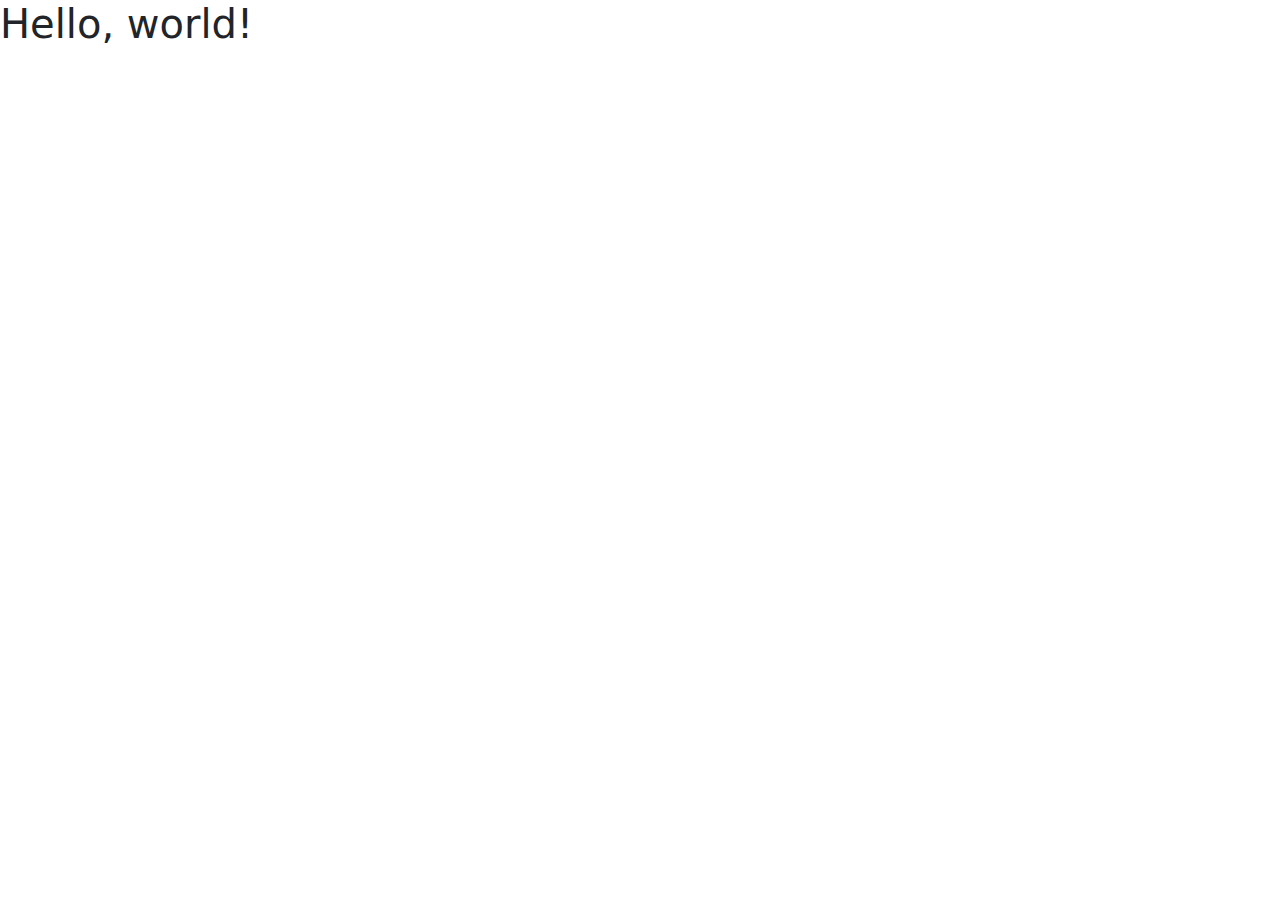
==== index.html @ b93c2abb "first comit" ====
<!DOCTYPE html>
<html lang="en">
  <head>
    <meta charset="utf-8" />
    <meta name="viewport" content="width=device-width, initial-scale=1" />
    <title>Bootstrap demo</title>
    <link
      href="https://cdn.jsdelivr.net/npm/bootstrap@5.3.3/dist/css/bootstrap.min.css"
      rel="stylesheet"
      integrity="sha384-QWTKZyjpPEjISv5WaRU9OFeRpok6YctnYmDr5pNlyT2bRjXh0JMhjY6hW+ALEwIH"
      crossorigin="anonymous"
    />
  </head>
  <body>
    <h1>Hello, world!</h1>
    <script
      src="https://cdn.jsdelivr.net/npm/bootstrap@5.3.3/dist/js/bootstrap.bundle.min.js"
      integrity="sha384-YvpcrYf0tY3lHB60NNkmXc5s9fDVZLESaAA55NDzOxhy9GkcIdslK1eN7N6jIeHz"
      crossorigin="anonymous"
    ></script>
  </body>
</html>
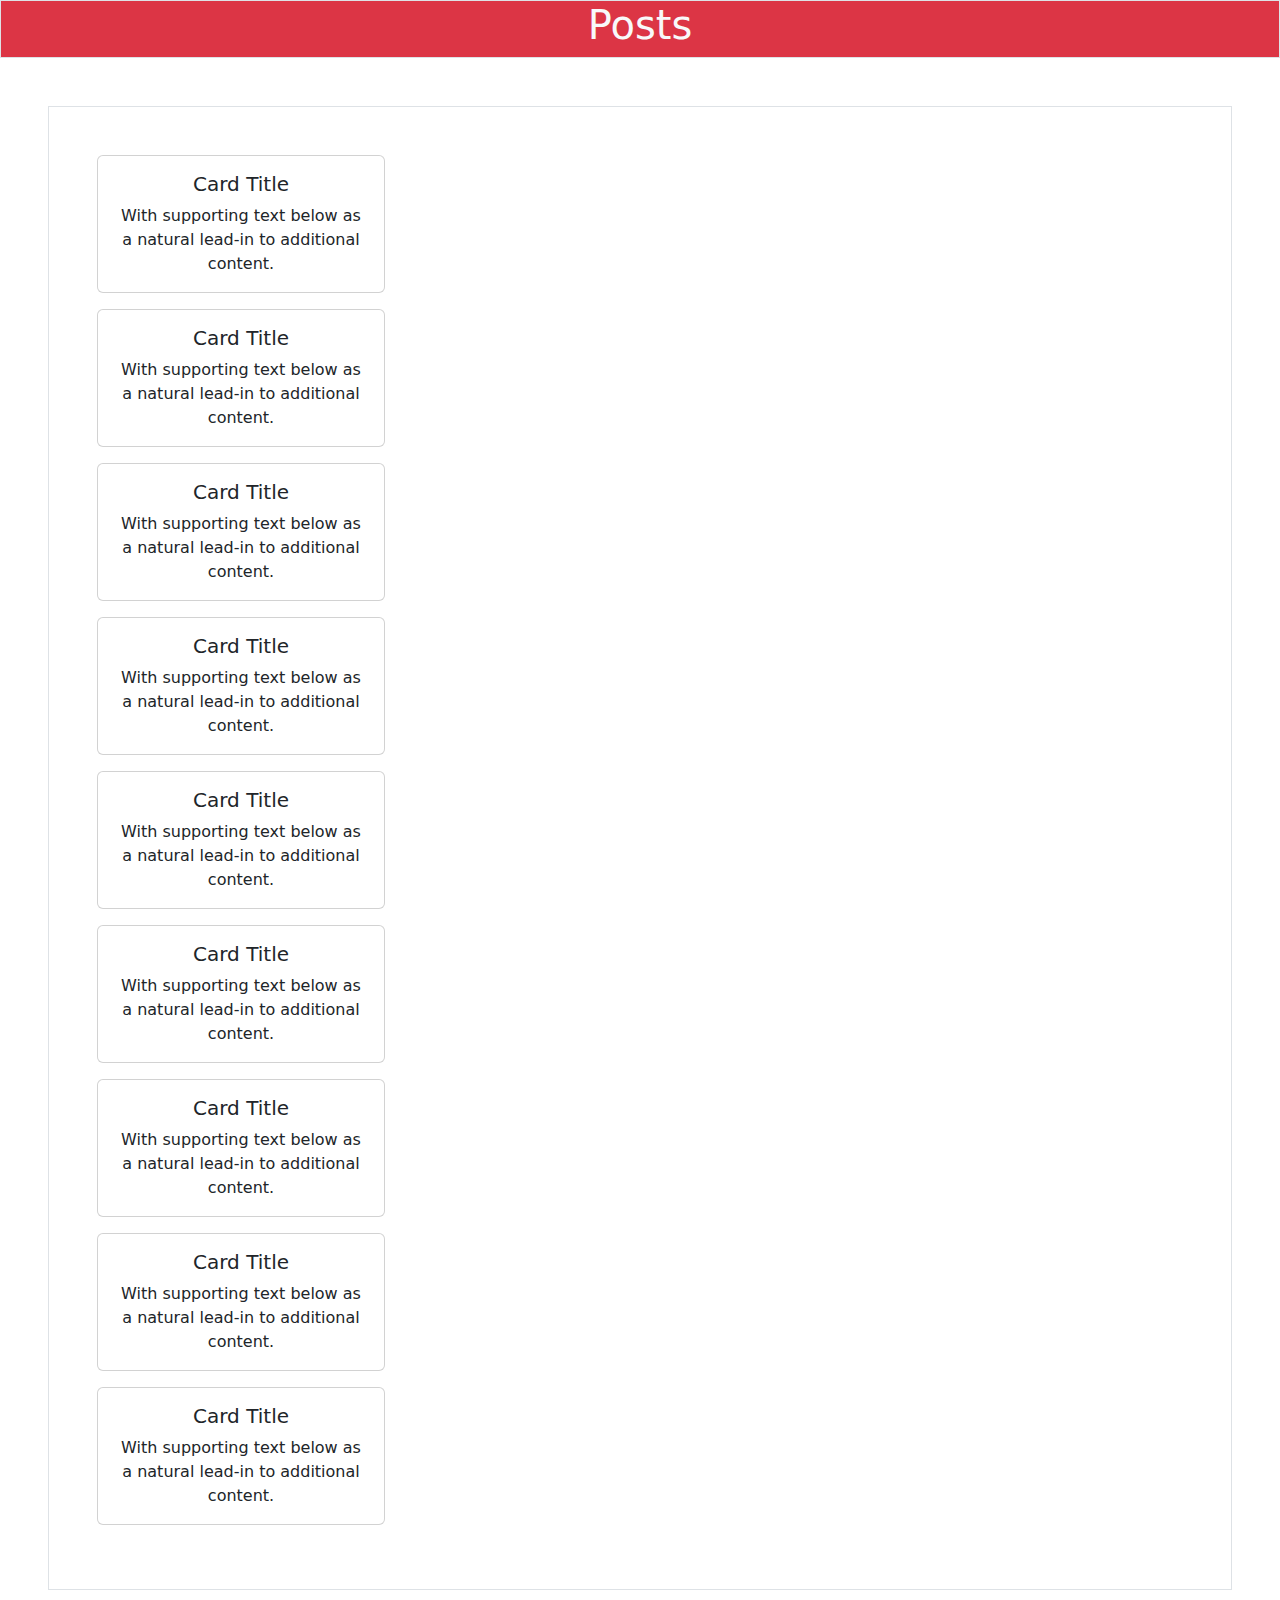
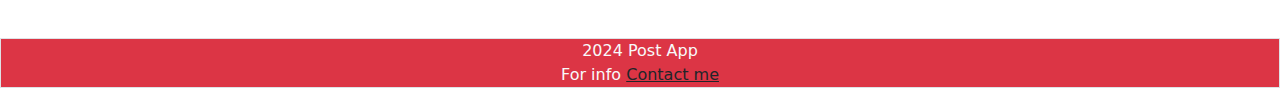
==== commit 8f67cc10: "cards" ====
--- a/index.html
+++ b/index.html
@@ -12,7 +12,131 @@
     />
   </head>
   <body>
-    <h1>Hello, world!</h1>
+    <!-- header -->
+    <header class="contaier w-100 border bg-danger text-center text-light">
+      <h1>Posts</h1>
+    </header>
+
+    <!-- Cards -->
+    <main class="min-vh-100">
+      <!-- card container -->
+      <div class="card-container border p-5 m-5">
+        <!-- card -->
+        <div class="card text-center mb-3 my-card" style="width: 18rem">
+          <div class="card-body">
+            <h5 class="card-title">Card Title</h5>
+            <p class="card-text">
+              With supporting text below as a natural lead-in to additional
+              content.
+            </p>
+          </div>
+        </div>
+        <!-- card -->
+        <!-- card -->
+        <div class="card text-center mb-3 my-card" style="width: 18rem">
+          <div class="card-body">
+            <h5 class="card-title">Card Title</h5>
+            <p class="card-text">
+              With supporting text below as a natural lead-in to additional
+              content.
+            </p>
+          </div>
+        </div>
+        <!-- card -->
+        <!-- card -->
+        <div class="card text-center mb-3 my-card" style="width: 18rem">
+          <div class="card-body">
+            <h5 class="card-title">Card Title</h5>
+            <p class="card-text">
+              With supporting text below as a natural lead-in to additional
+              content.
+            </p>
+          </div>
+        </div>
+        <!-- card -->
+        <!-- card -->
+        <div class="card text-center mb-3 my-card" style="width: 18rem">
+          <div class="card-body">
+            <h5 class="card-title">Card Title</h5>
+            <p class="card-text">
+              With supporting text below as a natural lead-in to additional
+              content.
+            </p>
+          </div>
+        </div>
+        <!-- card -->
+        <!-- card -->
+        <div class="card text-center mb-3 my-card" style="width: 18rem">
+          <div class="card-body">
+            <h5 class="card-title">Card Title</h5>
+            <p class="card-text">
+              With supporting text below as a natural lead-in to additional
+              content.
+            </p>
+          </div>
+        </div>
+        <!-- card -->
+        <!-- card -->
+        <div class="card text-center mb-3 my-card" style="width: 18rem">
+          <div class="card-body">
+            <h5 class="card-title">Card Title</h5>
+            <p class="card-text">
+              With supporting text below as a natural lead-in to additional
+              content.
+            </p>
+          </div>
+        </div>
+        <!-- card -->
+        <!-- card -->
+        <div class="card text-center mb-3 my-card" style="width: 18rem">
+          <div class="card-body">
+            <h5 class="card-title">Card Title</h5>
+            <p class="card-text">
+              With supporting text below as a natural lead-in to additional
+              content.
+            </p>
+          </div>
+        </div>
+        <!-- card -->
+        <!-- card -->
+        <div class="card text-center mb-3 my-card" style="width: 18rem">
+          <div class="card-body">
+            <h5 class="card-title">Card Title</h5>
+            <p class="card-text">
+              With supporting text below as a natural lead-in to additional
+              content.
+            </p>
+          </div>
+        </div>
+        <!-- card -->
+        <!-- card -->
+        <div class="card text-center mb-3 my-card" style="width: 18rem">
+          <div class="card-body">
+            <h5 class="card-title">Card Title</h5>
+            <p class="card-text">
+              With supporting text below as a natural lead-in to additional
+              content.
+            </p>
+          </div>
+        </div>
+        <!-- card -->
+      </div>
+    </main>
+
+    <!-- Footer -->
+    <footer class="contaier w-100 border bg-danger text-center text-light">
+      <div class="row">
+        <span>2024 Post App</span>
+      </div>
+      <div class="row">
+        <span
+          >For info
+          <a class="link-dark" href="mailto:Vittorio.Amato@Ibm.com"
+            >Contact me
+          </a>
+        </span>
+      </div>
+    </footer>
     <script
       src="https://cdn.jsdelivr.net/npm/bootstrap@5.3.3/dist/js/bootstrap.bundle.min.js"
       integrity="sha384-YvpcrYf0tY3lHB60NNkmXc5s9fDVZLESaAA55NDzOxhy9GkcIdslK1eN7N6jIeHz"
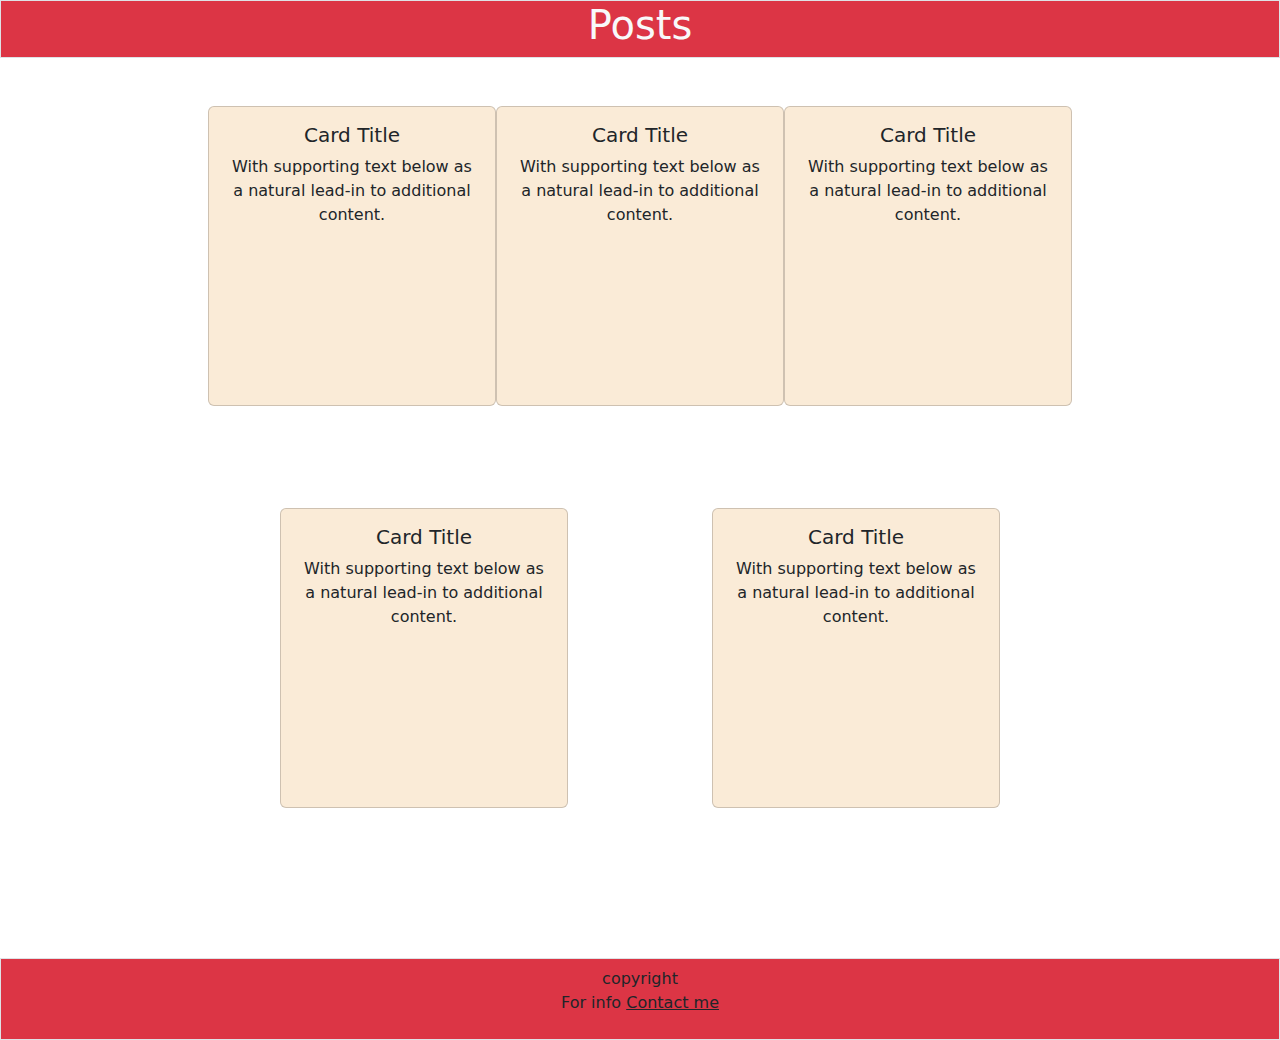
==== commit 10eeeddf: "indexjs" ====
--- a/index.html
+++ b/index.html
@@ -10,19 +10,20 @@
       integrity="sha384-QWTKZyjpPEjISv5WaRU9OFeRpok6YctnYmDr5pNlyT2bRjXh0JMhjY6hW+ALEwIH"
       crossorigin="anonymous"
     />
+    <link rel="stylesheet" href="style.css" />
   </head>
-  <body>
+  <body=>
     <!-- header -->
-    <header class="contaier w-100 border bg-danger text-center text-light">
+    <header class=" w-100 border bg-danger text-center text-light m-0">
       <h1>Posts</h1>
     </header>
 
     <!-- Cards -->
-    <main class="min-vh-100">
+    <main class="min-vh-100 d-flex justify-content-center">
       <!-- card container -->
-      <div class="card-container border p-5 m-5">
+      <div class="card-container w-75  p-5 d-flex flex-wrap mx-auto">
         <!-- card -->
-        <div class="card text-center mb-3 my-card" style="width: 18rem">
+        <div class="card text-center mb-3 my-card mx-auto" style="width: 18rem">
           <div class="card-body">
             <h5 class="card-title">Card Title</h5>
             <p class="card-text">
@@ -33,7 +34,7 @@
         </div>
         <!-- card -->
         <!-- card -->
-        <div class="card text-center mb-3 my-card" style="width: 18rem">
+        <div class="card text-center mb-3 my-card mx-auto" style="width: 18rem">
           <div class="card-body">
             <h5 class="card-title">Card Title</h5>
             <p class="card-text">
@@ -44,7 +45,7 @@
         </div>
         <!-- card -->
         <!-- card -->
-        <div class="card text-center mb-3 my-card" style="width: 18rem">
+        <div class="card text-center mb-3 my-card mx-auto" style="width: 18rem">
           <div class="card-body">
             <h5 class="card-title">Card Title</h5>
             <p class="card-text">
@@ -55,7 +56,7 @@
         </div>
         <!-- card -->
         <!-- card -->
-        <div class="card text-center mb-3 my-card" style="width: 18rem">
+        <div class="card text-center mb-3 my-card mx-auto" style="width: 18rem">
           <div class="card-body">
             <h5 class="card-title">Card Title</h5>
             <p class="card-text">
@@ -66,7 +67,7 @@
         </div>
         <!-- card -->
         <!-- card -->
-        <div class="card text-center mb-3 my-card" style="width: 18rem">
+        <div class="card text-center mb-3 my-card mx-auto" style="width: 18rem">
           <div class="card-body">
             <h5 class="card-title">Card Title</h5>
             <p class="card-text">
@@ -76,67 +77,15 @@
           </div>
         </div>
         <!-- card -->
-        <!-- card -->
-        <div class="card text-center mb-3 my-card" style="width: 18rem">
-          <div class="card-body">
-            <h5 class="card-title">Card Title</h5>
-            <p class="card-text">
-              With supporting text below as a natural lead-in to additional
-              content.
-            </p>
-          </div>
-        </div>
-        <!-- card -->
-        <!-- card -->
-        <div class="card text-center mb-3 my-card" style="width: 18rem">
-          <div class="card-body">
-            <h5 class="card-title">Card Title</h5>
-            <p class="card-text">
-              With supporting text below as a natural lead-in to additional
-              content.
-            </p>
-          </div>
-        </div>
-        <!-- card -->
-        <!-- card -->
-        <div class="card text-center mb-3 my-card" style="width: 18rem">
-          <div class="card-body">
-            <h5 class="card-title">Card Title</h5>
-            <p class="card-text">
-              With supporting text below as a natural lead-in to additional
-              content.
-            </p>
-          </div>
-        </div>
-        <!-- card -->
-        <!-- card -->
-        <div class="card text-center mb-3 my-card" style="width: 18rem">
-          <div class="card-body">
-            <h5 class="card-title">Card Title</h5>
-            <p class="card-text">
-              With supporting text below as a natural lead-in to additional
-              content.
-            </p>
-          </div>
-        </div>
-        <!-- card -->
+
       </div>
     </main>
 
     <!-- Footer -->
-    <footer class="contaier w-100 border bg-danger text-center text-light">
-      <div class="row">
-        <span>2024 Post App</span>
-      </div>
-      <div class="row">
-        <span
-          >For info
-          <a class="link-dark" href="mailto:Vittorio.Amato@Ibm.com"
-            >Contact me
-          </a>
-        </span>
-      </div>
-    </footer>
+    <header class=" w-100 border bg-danger text-center m-0 py-2">
+      <span>copyright</span>
+      <p>For info <a href="mailto:Vittorio.Amato@Ibm.com" class="link-dark">Contact me</a></p>
+    </header>
     <script
       src="https://cdn.jsdelivr.net/npm/bootstrap@5.3.3/dist/js/bootstrap.bundle.min.js"
       integrity="sha384-YvpcrYf0tY3lHB60NNkmXc5s9fDVZLESaAA55NDzOxhy9GkcIdslK1eN7N6jIeHz"
--- a/style.css
+++ b/style.css
@@ -0,0 +1,4 @@
+.my-card {
+  background-color: antiquewhite;
+  height: 300px;
+}
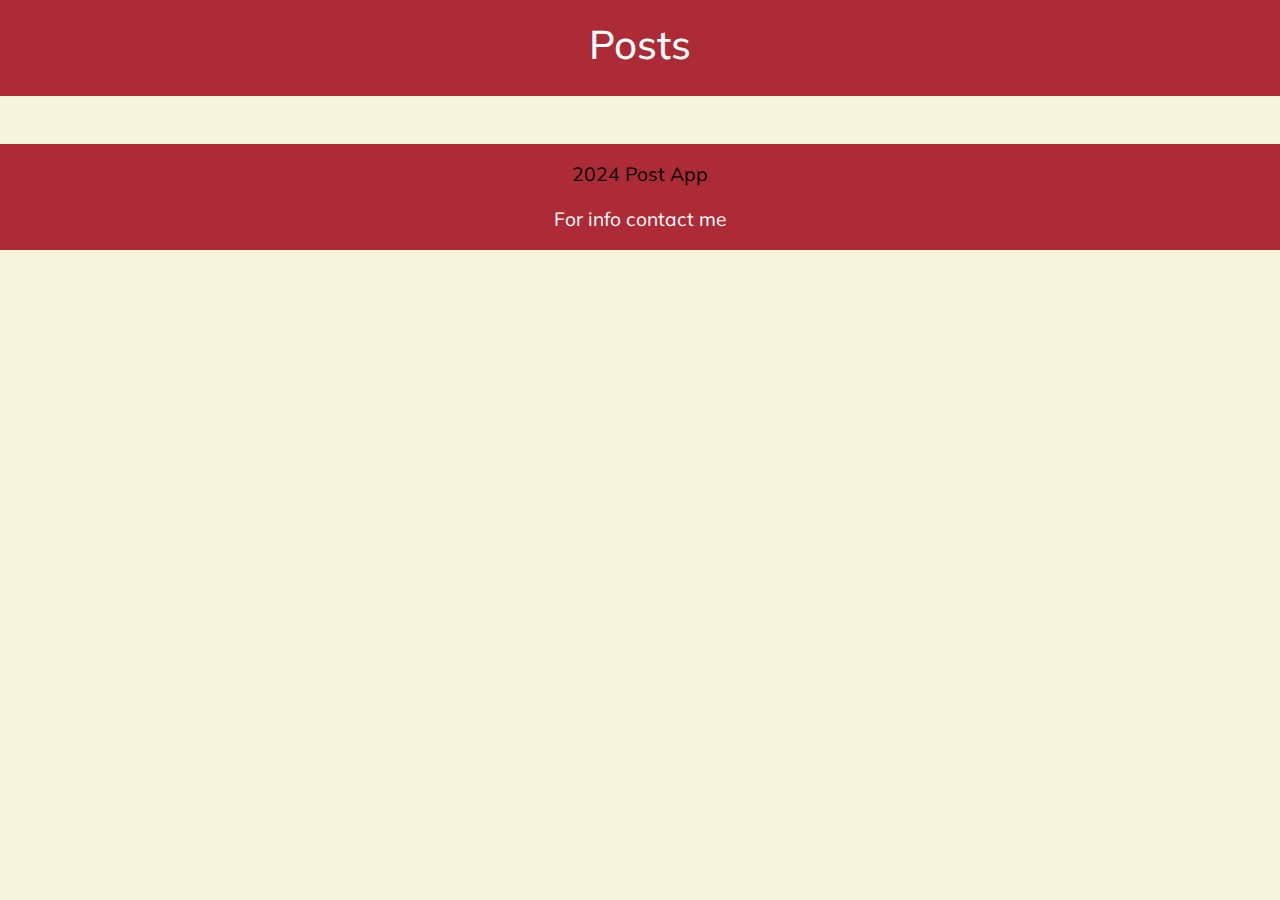
==== commit 90a91e7d: "Prima versione del sito, funziona tutto. Da modificare aspetti grafici." ====
--- a/index.html
+++ b/index.html
@@ -1,95 +1,40 @@
-<!DOCTYPE html>
-<html lang="en">
-  <head>
-    <meta charset="utf-8" />
-    <meta name="viewport" content="width=device-width, initial-scale=1" />
-    <title>Bootstrap demo</title>
-    <link
-      href="https://cdn.jsdelivr.net/npm/bootstrap@5.3.3/dist/css/bootstrap.min.css"
-      rel="stylesheet"
-      integrity="sha384-QWTKZyjpPEjISv5WaRU9OFeRpok6YctnYmDr5pNlyT2bRjXh0JMhjY6hW+ALEwIH"
-      crossorigin="anonymous"
-    />
-    <link rel="stylesheet" href="style.css" />
-  </head>
-  <body=>
-    <!-- header -->
-    <header class=" w-100 border bg-danger text-center text-light m-0">
-      <h1>Posts</h1>
-    </header>
+<html>
+    <head>
+        <meta charset="UTF-8">
+        <meta name="viewport" content="width=device-width, initial-scale=1.0">
+        <title>Posts</title>
+        <meta name="description" content="Visualizza i post prelevati da un API.">
+        <link href="https://stackpath.bootstrapcdn.com/bootstrap/4.5.2/css/bootstrap.min.css" rel="stylesheet">
+        <link rel="stylesheet" href="style.css">
+        <link rel="preconnect" href="https://fonts.googleapis.com">
+        <link rel="preconnect" href="https://fonts.gstatic.com" crossorigin>
+        <link href="https://fonts.googleapis.com/css2?family=Mulish:ital,wght@0,200..1000;1,200..1000&display=swap" rel="stylesheet">
+    </head>
+    <body>
+        <header class="header">
+            <div class="container">
+                <h1>Posts</h1>
+            </div>
+        </header>
+        <main class="container my-4">
+            <div class="row" id="posts-container"></div>
+        </main>
+        <footer class="footer text-center py-3">
+            <p>2024 Post App</p>
+            <a href="mailto:fabrizio.lenoci@ibm.com">For info contact me</a>
+        </footer>
 
-    <!-- Cards -->
-    <main class="min-vh-100 d-flex justify-content-center">
-      <!-- card container -->
-      <div class="card-container w-75  p-5 d-flex flex-wrap mx-auto">
-        <!-- card -->
-        <div class="card text-center mb-3 my-card mx-auto" style="width: 18rem">
-          <div class="card-body">
-            <h5 class="card-title">Card Title</h5>
-            <p class="card-text">
-              With supporting text below as a natural lead-in to additional
-              content.
-            </p>
-          </div>
-        </div>
-        <!-- card -->
-        <!-- card -->
-        <div class="card text-center mb-3 my-card mx-auto" style="width: 18rem">
-          <div class="card-body">
-            <h5 class="card-title">Card Title</h5>
-            <p class="card-text">
-              With supporting text below as a natural lead-in to additional
-              content.
-            </p>
-          </div>
-        </div>
-        <!-- card -->
-        <!-- card -->
-        <div class="card text-center mb-3 my-card mx-auto" style="width: 18rem">
-          <div class="card-body">
-            <h5 class="card-title">Card Title</h5>
-            <p class="card-text">
-              With supporting text below as a natural lead-in to additional
-              content.
-            </p>
-          </div>
-        </div>
-        <!-- card -->
-        <!-- card -->
-        <div class="card text-center mb-3 my-card mx-auto" style="width: 18rem">
-          <div class="card-body">
-            <h5 class="card-title">Card Title</h5>
-            <p class="card-text">
-              With supporting text below as a natural lead-in to additional
-              content.
-            </p>
-          </div>
-        </div>
-        <!-- card -->
-        <!-- card -->
-        <div class="card text-center mb-3 my-card mx-auto" style="width: 18rem">
-          <div class="card-body">
-            <h5 class="card-title">Card Title</h5>
-            <p class="card-text">
-              With supporting text below as a natural lead-in to additional
-              content.
-            </p>
-          </div>
-        </div>
-        <!-- card -->
+        <template id="post-template">
+            <div class="col-md-4 mb-4">
+                <div class="card">
+                    <div class="card-body">
+                        <h5 class="card-title"></h5>
+                        <p class="card-text"></p>
+                    </div>
+                </div>
+            </div>
+        </template>
 
-      </div>
-    </main>
-
-    <!-- Footer -->
-    <header class=" w-100 border bg-danger text-center m-0 py-2">
-      <span>copyright</span>
-      <p>For info <a href="mailto:Vittorio.Amato@Ibm.com" class="link-dark">Contact me</a></p>
-    </header>
-    <script
-      src="https://cdn.jsdelivr.net/npm/bootstrap@5.3.3/dist/js/bootstrap.bundle.min.js"
-      integrity="sha384-YvpcrYf0tY3lHB60NNkmXc5s9fDVZLESaAA55NDzOxhy9GkcIdslK1eN7N6jIeHz"
-      crossorigin="anonymous"
-    ></script>
-  </body>
+        <script src="script.js"></script>
+    </body>
 </html>
--- a/style.css
+++ b/style.css
@@ -1,4 +1,53 @@
-.my-card {
-  background-color: antiquewhite;
-  height: 300px;
+body {
+    background-color: #f5f5dc;
+    font-family: "Mulish", sans-serif;
+    font-optical-sizing: auto;
+    font-style: normal;
 }
+
+.header {
+    text-align: center;
+    padding: 20px 0;
+    font-size: 2.5rem; 
+    background-color: #ad2a37;
+    color: white;
+    
+}
+
+.footer {
+    padding: 10px 0;
+    font-size: 1.2rem;
+    background-color: #ad2a37;
+    color: black;
+}
+
+.footer a {
+    color: white;
+    text-decoration: none;
+}
+
+.card-title {
+    font-size: 1.25rem;
+    font-weight: bold;
+    color: black;
+}
+
+.card-text {
+    font-size: 1rem;
+}
+
+.card {
+    box-shadow: 0 4px 8px rgba(0, 0, 0, 0.2); 
+    transition: transform 0.2s;
+}
+
+.card:hover {
+    transform: scale(1.05); 
+}
+
+@media (min-width: 768px) {
+    .col-md-4 {
+        flex: 0 0 50%;
+        max-width: 50%;
+    }
+}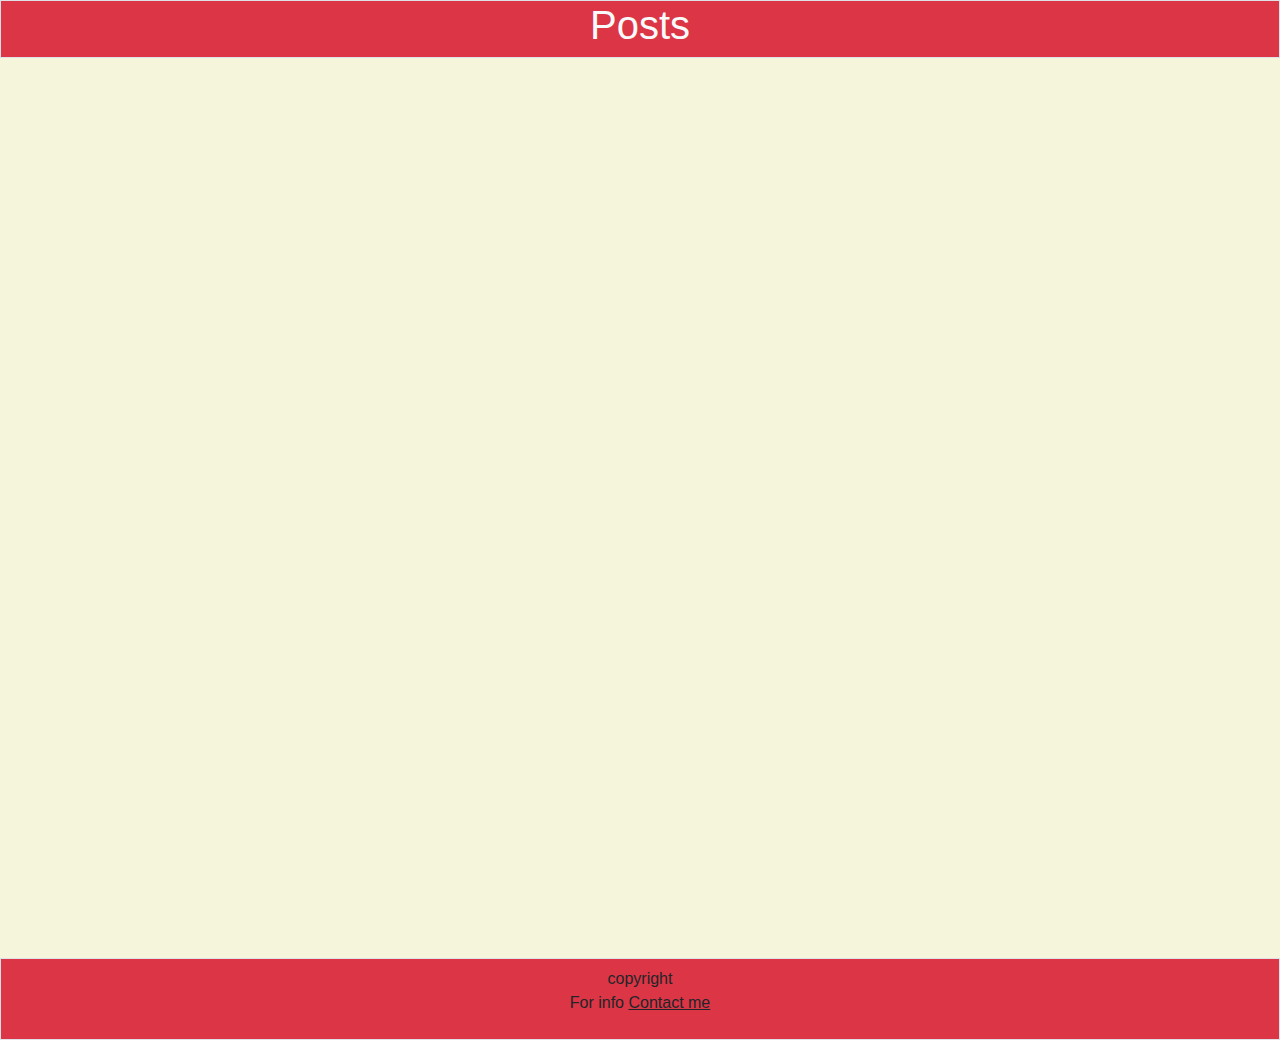
==== commit e44da14a: "codice funzionante" ====
--- a/index.html
+++ b/index.html
@@ -1,40 +1,42 @@
-<html>
-    <head>
-        <meta charset="UTF-8">
-        <meta name="viewport" content="width=device-width, initial-scale=1.0">
-        <title>Posts</title>
-        <meta name="description" content="Visualizza i post prelevati da un API.">
-        <link href="https://stackpath.bootstrapcdn.com/bootstrap/4.5.2/css/bootstrap.min.css" rel="stylesheet">
-        <link rel="stylesheet" href="style.css">
-        <link rel="preconnect" href="https://fonts.googleapis.com">
-        <link rel="preconnect" href="https://fonts.gstatic.com" crossorigin>
-        <link href="https://fonts.googleapis.com/css2?family=Mulish:ital,wght@0,200..1000;1,200..1000&display=swap" rel="stylesheet">
-    </head>
-    <body>
-        <header class="header">
-            <div class="container">
-                <h1>Posts</h1>
-            </div>
-        </header>
-        <main class="container my-4">
-            <div class="row" id="posts-container"></div>
-        </main>
-        <footer class="footer text-center py-3">
-            <p>2024 Post App</p>
-            <a href="mailto:fabrizio.lenoci@ibm.com">For info contact me</a>
-        </footer>
+<!DOCTYPE html>
+<html lang="en">
+  <head>
+    <meta charset="utf-8" />
+    <meta name="viewport" content="width=device-width, initial-scale=1" />
+    <title>Bootstrap demo</title>
+    <link
+      href="https://cdn.jsdelivr.net/npm/bootstrap@5.3.3/dist/css/bootstrap.min.css"
+      rel="stylesheet"
+      integrity="sha384-QWTKZyjpPEjISv5WaRU9OFeRpok6YctnYmDr5pNlyT2bRjXh0JMhjY6hW+ALEwIH"
+      crossorigin="anonymous"
+    />
+    <link rel="stylesheet" href="style.css" />
+  </head>
+  <body>
+    <!-- header -->
+    <header class=" w-100 border bg-danger text-center text-light m-0">
+      <h1>Posts</h1>
+    </header>
 
-        <template id="post-template">
-            <div class="col-md-4 mb-4">
-                <div class="card">
-                    <div class="card-body">
-                        <h5 class="card-title"></h5>
-                        <p class="card-text"></p>
-                    </div>
-                </div>
-            </div>
-        </template>
+    <!-- Cards -->
+    <main class="min-vh-100 d-flex justify-content-center">
+      <!-- card container -->
+      <div class="card-container w-75  p-5 d-flex flex-wrap mx-auto"  id = "cards-container">
 
-        <script src="script.js"></script>
-    </body>
+
+      </div>
+    </main>
+
+    <!-- Footer -->
+    <footer class=" w-100 border bg-danger text-center m-0 py-2">
+      <span>copyright</span>
+      <p>For info <a href="mailto:Vittorio.Amato@Ibm.com" class="link-dark">Contact me</a></p>
+    </footer>
+    <script
+      src="https://cdn.jsdelivr.net/npm/bootstrap@5.3.3/dist/js/bootstrap.bundle.min.js"
+      integrity="sha384-YvpcrYf0tY3lHB60NNkmXc5s9fDVZLESaAA55NDzOxhy9GkcIdslK1eN7N6jIeHz"
+      crossorigin="anonymous"
+    ></script>
+    <script src = "index.js"></script>
+  </body>
 </html>
--- a/style.css
+++ b/style.css
@@ -29,16 +29,18 @@
 .card-title {
     font-size: 1.25rem;
     font-weight: bold;
-    color: black;
+    color: #f5f5dc;
 }
 
 .card-text {
     font-size: 1rem;
+    color: #f5f5dc;
 }
 
 .card {
     box-shadow: 0 4px 8px rgba(0, 0, 0, 0.2); 
     transition: transform 0.2s;
+    background-color: #6E363B;
 }
 
 .card:hover {
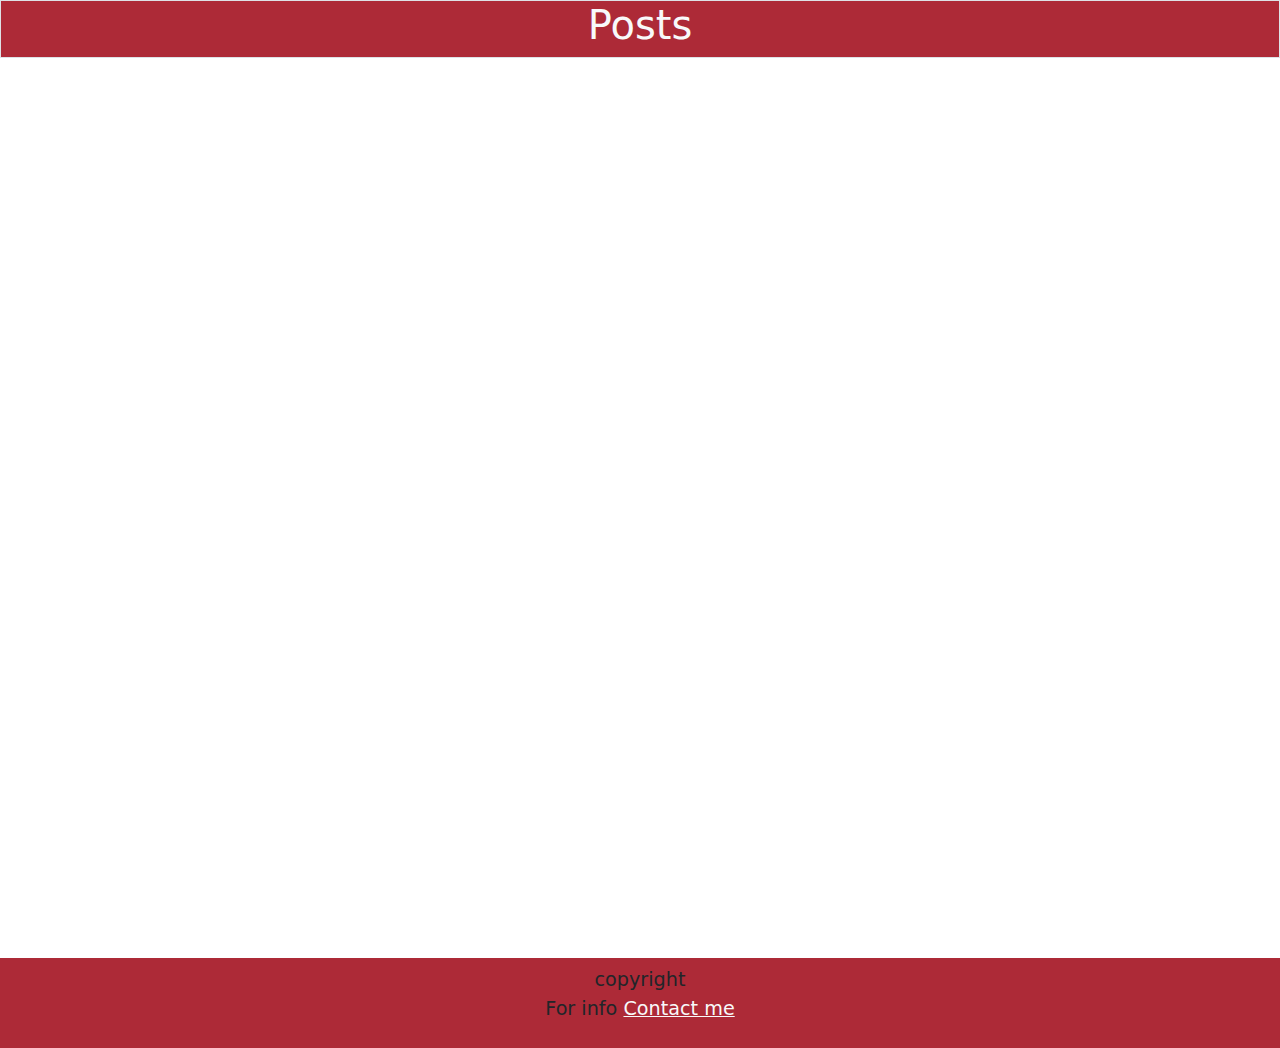
==== commit 0770ea06: "requirement" ====
--- a/index.html
+++ b/index.html
@@ -14,29 +14,34 @@
   </head>
   <body>
     <!-- header -->
-    <header class=" w-100 border bg-danger text-center text-light m-0">
-      <h1>Posts</h1>
+    <header class="my-header w-100 border text-light text-center m-0">
+      <h1 style="font-size: 2.5rem">Posts</h1>
     </header>
 
     <!-- Cards -->
     <main class="min-vh-100 d-flex justify-content-center">
       <!-- card container -->
-      <div class="card-container w-75  p-5 d-flex flex-wrap mx-auto"  id = "cards-container">
-
-
-      </div>
+      <div
+        class="card-container w-75 p-5 d-flex flex-wrap mx-auto"
+        id="cards-container"
+      ></div>
     </main>
 
     <!-- Footer -->
-    <footer class=" w-100 border bg-danger text-center m-0 py-2">
+    <footer class="my-header text-center m-0 py-2" style="font-size: 1.2rem">
       <span>copyright</span>
-      <p>For info <a href="mailto:Vittorio.Amato@Ibm.com" class="link-dark">Contact me</a></p>
+      <p>
+        For info
+        <a href="mailto:Vittorio.Amato@Ibm.com" class="link-light"
+          >Contact me</a
+        >
+      </p>
     </footer>
     <script
       src="https://cdn.jsdelivr.net/npm/bootstrap@5.3.3/dist/js/bootstrap.bundle.min.js"
       integrity="sha384-YvpcrYf0tY3lHB60NNkmXc5s9fDVZLESaAA55NDzOxhy9GkcIdslK1eN7N6jIeHz"
       crossorigin="anonymous"
     ></script>
-    <script src = "index.js"></script>
+    <script src="index.js"></script>
   </body>
 </html>
--- a/style.css
+++ b/style.css
@@ -1,55 +1,7 @@
-body {
-    background-color: #f5f5dc;
-    font-family: "Mulish", sans-serif;
-    font-optical-sizing: auto;
-    font-style: normal;
+.d-flex {
+  gap: 20px;
 }
-
-.header {
-    text-align: center;
-    padding: 20px 0;
-    font-size: 2.5rem; 
-    background-color: #ad2a37;
-    color: white;
-    
+.my-header {
+  background-color: #ad2a37;
+  
 }
-
-.footer {
-    padding: 10px 0;
-    font-size: 1.2rem;
-    background-color: #ad2a37;
-    color: black;
-}
-
-.footer a {
-    color: white;
-    text-decoration: none;
-}
-
-.card-title {
-    font-size: 1.25rem;
-    font-weight: bold;
-    color: #f5f5dc;
-}
-
-.card-text {
-    font-size: 1rem;
-    color: #f5f5dc;
-}
-
-.card {
-    box-shadow: 0 4px 8px rgba(0, 0, 0, 0.2); 
-    transition: transform 0.2s;
-    background-color: #6E363B;
-}
-
-.card:hover {
-    transform: scale(1.05); 
-}
-
-@media (min-width: 768px) {
-    .col-md-4 {
-        flex: 0 0 50%;
-        max-width: 50%;
-    }
-}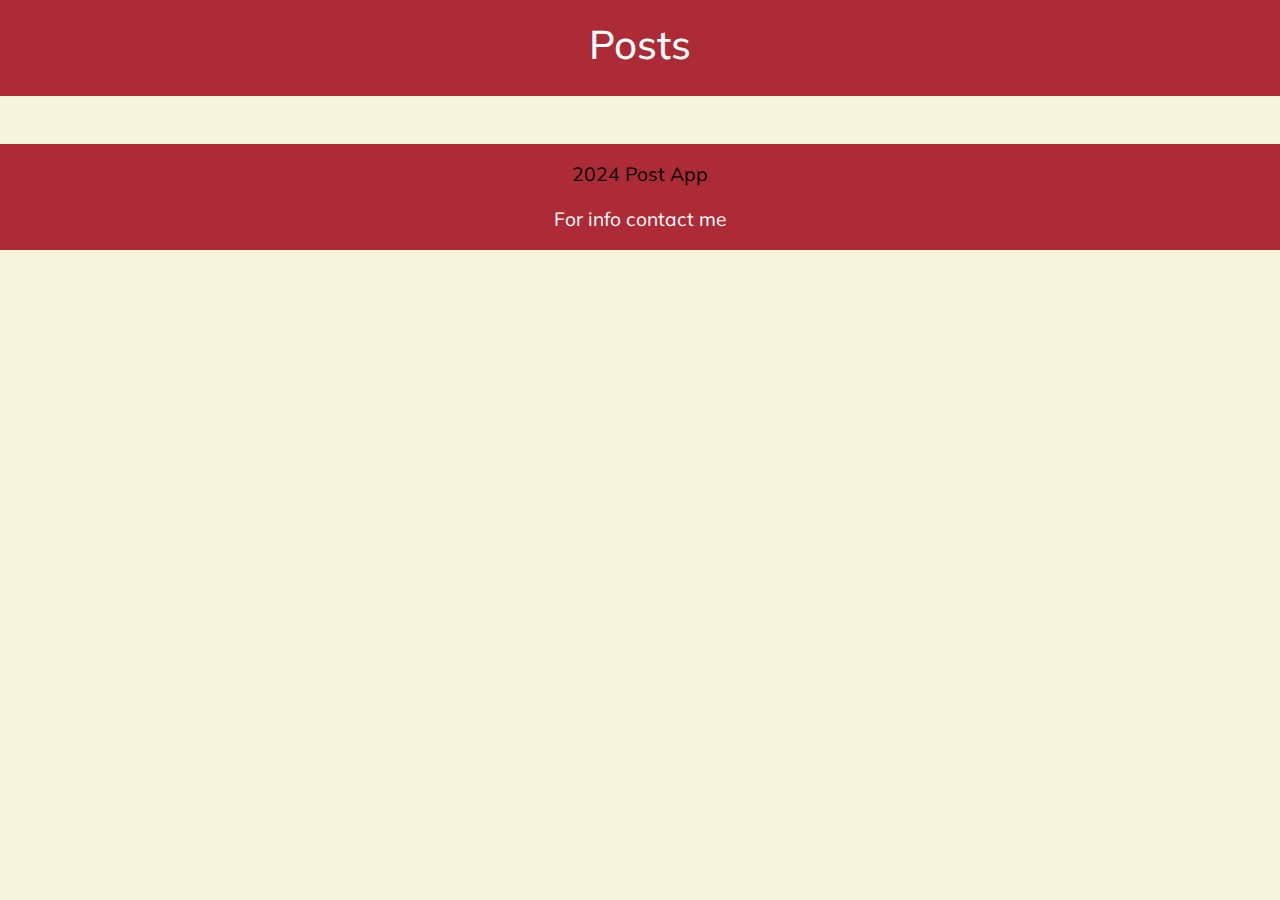
==== commit a104df85: "Merge 0ae9c81256f756147e53d62d16cb325102fc653d into 4d71fdc7a71a01673f916d37950be9e100fa333b" ====
--- a/index.html
+++ b/index.html
@@ -1,47 +1,40 @@
-<!DOCTYPE html>
-<html lang="en">
-  <head>
-    <meta charset="utf-8" />
-    <meta name="viewport" content="width=device-width, initial-scale=1" />
-    <title>Bootstrap demo</title>
-    <link
-      href="https://cdn.jsdelivr.net/npm/bootstrap@5.3.3/dist/css/bootstrap.min.css"
-      rel="stylesheet"
-      integrity="sha384-QWTKZyjpPEjISv5WaRU9OFeRpok6YctnYmDr5pNlyT2bRjXh0JMhjY6hW+ALEwIH"
-      crossorigin="anonymous"
-    />
-    <link rel="stylesheet" href="style.css" />
-  </head>
-  <body>
-    <!-- header -->
-    <header class="my-header w-100 border text-light text-center m-0">
-      <h1 style="font-size: 2.5rem">Posts</h1>
-    </header>
+<html>
+    <head>
+        <meta charset="UTF-8">
+        <meta name="viewport" content="width=device-width, initial-scale=1.0">
+        <title>Posts</title>
+        <meta name="description" content="Visualizza i post prelevati da un API.">
+        <link href="https://stackpath.bootstrapcdn.com/bootstrap/4.5.2/css/bootstrap.min.css" rel="stylesheet">
+        <link rel="stylesheet" href="style.css">
+        <link rel="preconnect" href="https://fonts.googleapis.com">
+        <link rel="preconnect" href="https://fonts.gstatic.com" crossorigin>
+        <link href="https://fonts.googleapis.com/css2?family=Mulish:ital,wght@0,200..1000;1,200..1000&display=swap" rel="stylesheet">
+    </head>
+    <body>
+        <header class="header">
+            <div class="container">
+                <h1>Posts</h1>
+            </div>
+        </header>
+        <main class="container my-4">
+            <div class="row" id="posts-container"></div>
+        </main>
+        <footer class="footer text-center py-3">
+            <p>2024 Post App</p>
+            <a href="mailto:fabrizio.lenoci@ibm.com">For info contact me</a>
+        </footer>
 
-    <!-- Cards -->
-    <main class="min-vh-100 d-flex justify-content-center">
-      <!-- card container -->
-      <div
-        class="card-container w-75 p-5 d-flex flex-wrap mx-auto"
-        id="cards-container"
-      ></div>
-    </main>
+        <template id="post-template">
+            <div class="col-md-4 mb-4">
+                <div class="card">
+                    <div class="card-body">
+                        <h5 class="card-title"></h5>
+                        <p class="card-text"></p>
+                    </div>
+                </div>
+            </div>
+        </template>
 
-    <!-- Footer -->
-    <footer class="my-header text-center m-0 py-2" style="font-size: 1.2rem">
-      <span>copyright</span>
-      <p>
-        For info
-        <a href="mailto:Vittorio.Amato@Ibm.com" class="link-light"
-          >Contact me</a
-        >
-      </p>
-    </footer>
-    <script
-      src="https://cdn.jsdelivr.net/npm/bootstrap@5.3.3/dist/js/bootstrap.bundle.min.js"
-      integrity="sha384-YvpcrYf0tY3lHB60NNkmXc5s9fDVZLESaAA55NDzOxhy9GkcIdslK1eN7N6jIeHz"
-      crossorigin="anonymous"
-    ></script>
-    <script src="index.js"></script>
-  </body>
+        <script src="script.js"></script>
+    </body>
 </html>
--- a/style.css
+++ b/style.css
@@ -1,7 +1,55 @@
-.d-flex {
-  gap: 20px;
+body {
+    background-color: #f5f5dc;
+    font-family: "Mulish", sans-serif;
+    font-optical-sizing: auto;
+    font-style: normal;
 }
-.my-header {
-  background-color: #ad2a37;
-  
+
+.header {
+    text-align: center;
+    padding: 20px 0;
+    font-size: 2.5rem; 
+    background-color: #ad2a37;
+    color: white;
+    
 }
+
+.footer {
+    padding: 10px 0;
+    font-size: 1.2rem;
+    background-color: #ad2a37;
+    color: black;
+}
+
+.footer a {
+    color: white;
+    text-decoration: none;
+}
+
+.card-title {
+    font-size: 1.25rem;
+    font-weight: bold;
+    color: #f5f5dc;
+}
+
+.card-text {
+    font-size: 1rem;
+    color: #f5f5dc;
+}
+
+.card {
+    box-shadow: 0 4px 8px rgba(0, 0, 0, 0.2); 
+    transition: transform 0.2s;
+    background-color: #6E363B;
+}
+
+.card:hover {
+    transform: scale(1.05); 
+}
+
+@media (min-width: 768px) {
+    .col-md-4 {
+        flex: 0 0 50%;
+        max-width: 50%;
+    }
+}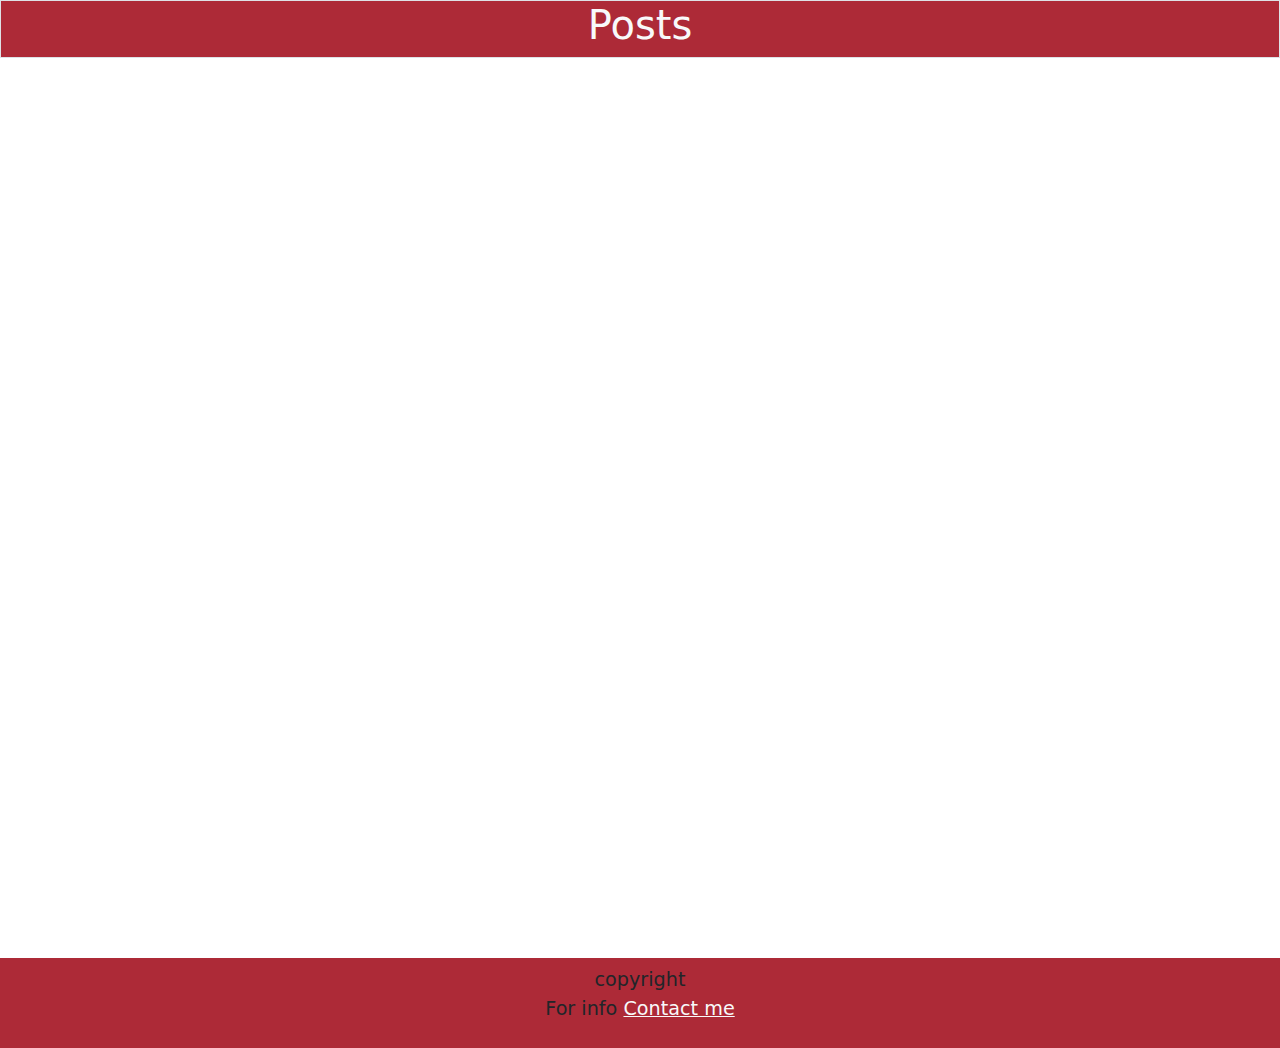
==== commit 84255570: "Merge e0f35b230e310ce868abf19ebdc0131b7411dbe6 into 4d71fdc7a71a01673f916d37950be9e100fa333b" ====
--- a/index.html
+++ b/index.html
@@ -1,40 +1,47 @@
-<html>
-    <head>
-        <meta charset="UTF-8">
-        <meta name="viewport" content="width=device-width, initial-scale=1.0">
-        <title>Posts</title>
-        <meta name="description" content="Visualizza i post prelevati da un API.">
-        <link href="https://stackpath.bootstrapcdn.com/bootstrap/4.5.2/css/bootstrap.min.css" rel="stylesheet">
-        <link rel="stylesheet" href="style.css">
-        <link rel="preconnect" href="https://fonts.googleapis.com">
-        <link rel="preconnect" href="https://fonts.gstatic.com" crossorigin>
-        <link href="https://fonts.googleapis.com/css2?family=Mulish:ital,wght@0,200..1000;1,200..1000&display=swap" rel="stylesheet">
-    </head>
-    <body>
-        <header class="header">
-            <div class="container">
-                <h1>Posts</h1>
-            </div>
-        </header>
-        <main class="container my-4">
-            <div class="row" id="posts-container"></div>
-        </main>
-        <footer class="footer text-center py-3">
-            <p>2024 Post App</p>
-            <a href="mailto:fabrizio.lenoci@ibm.com">For info contact me</a>
-        </footer>
+<!DOCTYPE html>
+<html lang="en">
+  <head>
+    <meta charset="utf-8" />
+    <meta name="viewport" content="width=device-width, initial-scale=1" />
+    <title>Bootstrap demo</title>
+    <link
+      href="https://cdn.jsdelivr.net/npm/bootstrap@5.3.3/dist/css/bootstrap.min.css"
+      rel="stylesheet"
+      integrity="sha384-QWTKZyjpPEjISv5WaRU9OFeRpok6YctnYmDr5pNlyT2bRjXh0JMhjY6hW+ALEwIH"
+      crossorigin="anonymous"
+    />
+    <link rel="stylesheet" href="style.css" />
+  </head>
+  <body>
+    <!-- header -->
+    <header class="my-header w-100 border text-light text-center m-0">
+      <h1 style="font-size: 2.5rem">Posts</h1>
+    </header>
 
-        <template id="post-template">
-            <div class="col-md-4 mb-4">
-                <div class="card">
-                    <div class="card-body">
-                        <h5 class="card-title"></h5>
-                        <p class="card-text"></p>
-                    </div>
-                </div>
-            </div>
-        </template>
+    <!-- Cards -->
+    <main class="min-vh-100 d-flex justify-content-center">
+      <!-- card container -->
+      <div
+        class="card-container w-75 p-5 d-flex flex-wrap mx-auto"
+        id="cards-container"
+      ></div>
+    </main>
 
-        <script src="script.js"></script>
-    </body>
+    <!-- Footer -->
+    <footer class="my-header text-center m-0 py-2" style="font-size: 1.2rem">
+      <span>copyright</span>
+      <p>
+        For info
+        <a href="mailto:Vittorio.Amato@Ibm.com" class="link-light"
+          >Contact me</a
+        >
+      </p>
+    </footer>
+    <script
+      src="https://cdn.jsdelivr.net/npm/bootstrap@5.3.3/dist/js/bootstrap.bundle.min.js"
+      integrity="sha384-YvpcrYf0tY3lHB60NNkmXc5s9fDVZLESaAA55NDzOxhy9GkcIdslK1eN7N6jIeHz"
+      crossorigin="anonymous"
+    ></script>
+    <script src="index.js"></script>
+  </body>
 </html>
--- a/style.css
+++ b/style.css
@@ -1,55 +1,7 @@
-body {
-    background-color: #f5f5dc;
-    font-family: "Mulish", sans-serif;
-    font-optical-sizing: auto;
-    font-style: normal;
+.d-flex {
+  gap: 20px;
 }
-
-.header {
-    text-align: center;
-    padding: 20px 0;
-    font-size: 2.5rem; 
-    background-color: #ad2a37;
-    color: white;
-    
+.my-header {
+  background-color: #ad2a37;
+  
 }
-
-.footer {
-    padding: 10px 0;
-    font-size: 1.2rem;
-    background-color: #ad2a37;
-    color: black;
-}
-
-.footer a {
-    color: white;
-    text-decoration: none;
-}
-
-.card-title {
-    font-size: 1.25rem;
-    font-weight: bold;
-    color: #f5f5dc;
-}
-
-.card-text {
-    font-size: 1rem;
-    color: #f5f5dc;
-}
-
-.card {
-    box-shadow: 0 4px 8px rgba(0, 0, 0, 0.2); 
-    transition: transform 0.2s;
-    background-color: #6E363B;
-}
-
-.card:hover {
-    transform: scale(1.05); 
-}
-
-@media (min-width: 768px) {
-    .col-md-4 {
-        flex: 0 0 50%;
-        max-width: 50%;
-    }
-}